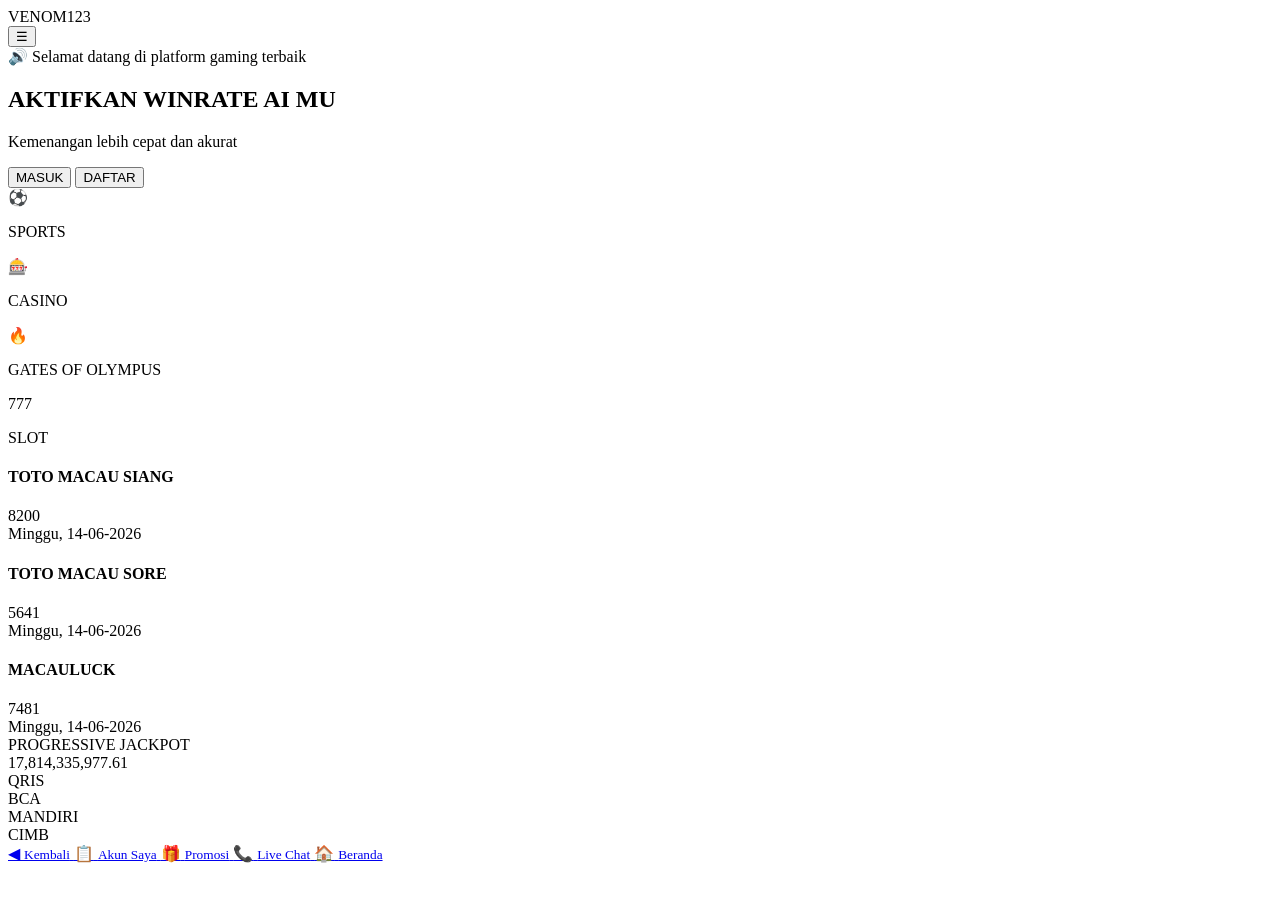
==== blog.html @ 880d5854 "Create blog.html" ====
<!DOCTYPE html>
<html lang="id">
<head>
    <meta charset="UTF-8">
    <meta name="viewport" content="width=device-width, initial-scale=1.0">
    <title>Gaming Landing Page</title>
    <link rel="stylesheet" href="css/styleku.css">
</head>
<body>

<div class="container">

    <!-- Header -->
    <header class="header">
        <div class="logo">VENOM123</div>
        <button class="menu-btn">☰</button>
    </header>

    <!-- Marquee -->
    <div class="announcement">
        🔊 Selamat datang di platform gaming terbaik
    </div>

    <!-- Hero Banner -->
    <section class="hero">
        <div class="hero-content">
            <h1>AKTIFKAN WINRATE AI MU</h1>
            <p>Kemenangan lebih cepat dan akurat</p>
        </div>
    </section>

    <!-- Auth Buttons -->
    <section class="auth-buttons">
        <button class="btn login">MASUK</button>
        <button class="btn register">DAFTAR</button>
    </section>

    <!-- Category Menu -->
    <section class="categories">
        <div class="category">
            <span>⚽</span>
            <p>SPORTS</p>
        </div>

        <div class="category">
            <span>🎰</span>
            <p>CASINO</p>
        </div>

        <div class="category active">
            <span>🔥</span>
            <p>GATES OF OLYMPUS</p>
        </div>

        <div class="category">
            <span>777</span>
            <p>SLOT</p>
        </div>
    </section>

    <!-- Result Cards -->
    <section class="result-grid">
        <div class="result-card">
            <h4>TOTO MACAU SIANG</h4>
            <div class="number">8200</div>
            <span>Minggu, 14-06-2026</span>
        </div>

        <div class="result-card">
            <h4>TOTO MACAU SORE</h4>
            <div class="number">5641</div>
            <span>Minggu, 14-06-2026</span>
        </div>

        <div class="result-card">
            <h4>MACAULUCK</h4>
            <div class="number">7481</div>
            <span>Minggu, 14-06-2026</span>
        </div>
    </section>

    <!-- Slider Indicator -->
    <div class="dots">
        <span class="active"></span>
        <span></span>
        <span></span>
        <span></span>
    </div>

    <!-- Jackpot -->
    <section class="jackpot">
        <div class="jackpot-title">PROGRESSIVE JACKPOT</div>
        <div class="jackpot-value">
            17,814,335,977.61
        </div>
    </section>

    <!-- Payment -->
    <section class="payments">
        <div>QRIS</div>
        <div>BCA</div>
        <div>MANDIRI</div>
        <div>CIMB</div>
    </section>

</div>

<!-- Bottom Navigation -->
<nav class="bottom-nav">
    <a href="#">
        <span>◀</span>
        <small>Kembali</small>
    </a>

    <a href="#">
        <span>📋</span>
        <small>Akun Saya</small>
    </a>

    <a href="#">
        <span>🎁</span>
        <small>Promosi</small>
    </a>

    <a href="#">
        <span>📞</span>
        <small>Live Chat</small>
    </a>

    <a href="#" class="active">
        <span>🏠</span>
        <small>Beranda</small>
    </a>
</nav>

</body>
</html>
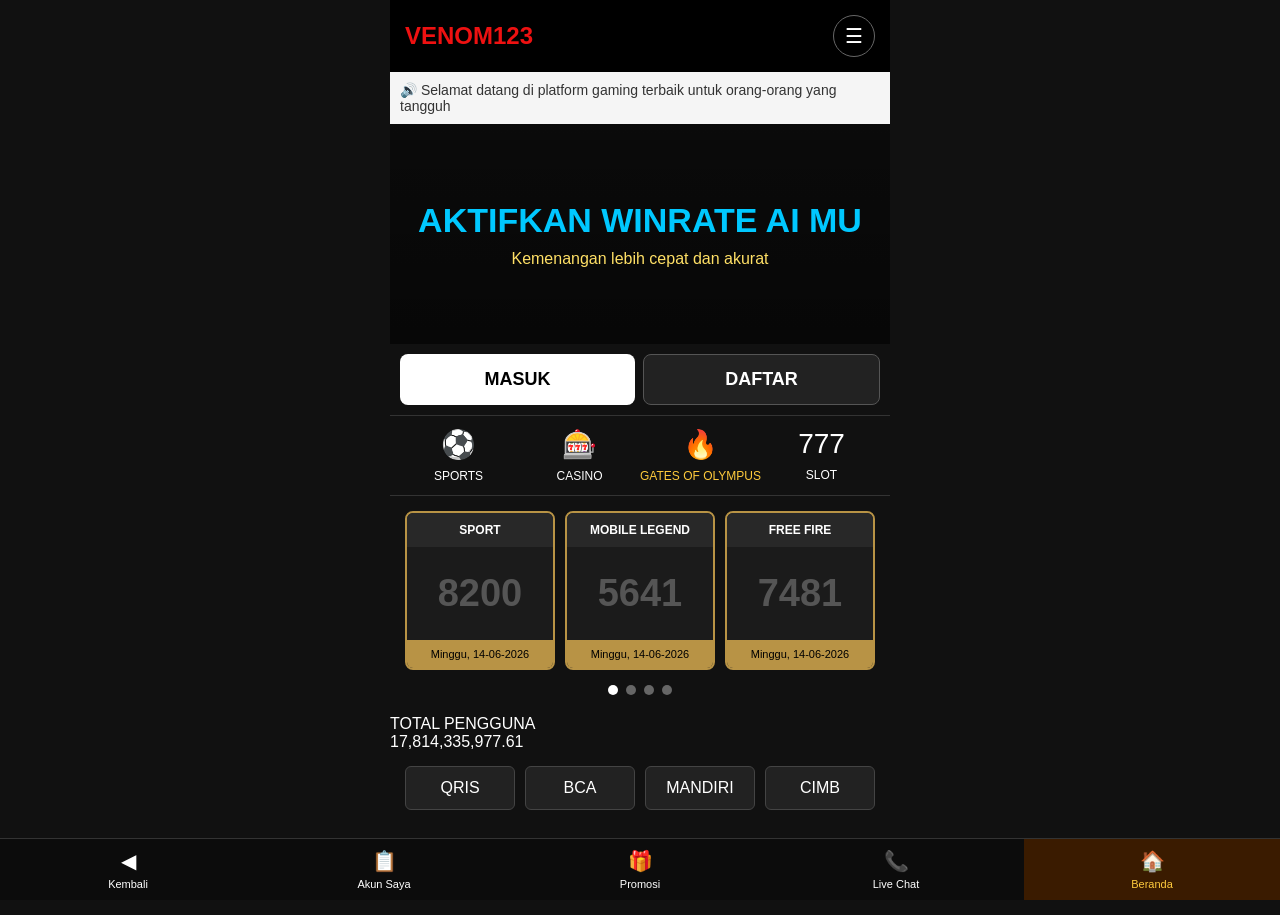
==== commit 205c3b9d: "Update blog.html" ====
--- a/blog.html
+++ b/blog.html
@@ -3,8 +3,25 @@
 <head>
     <meta charset="UTF-8">
     <meta name="viewport" content="width=device-width, initial-scale=1.0">
-    <title>Gaming Landing Page</title>
+    <title>Venom123 | Platform Gaming Terbaik Untuk Orang-Orang Tangguh</title>
     <link rel="stylesheet" href="css/styleku.css">
+    <meta property="og:site_name" content="Venom123">   
+    <link rel="icon" type="image/webp" href="/images/fav-venom123.webp"> <!-- Update this with your own favicon -->
+
+    <!-- Meta Description - Write a description (150-160 characters recommended) -->
+    <meta name="description" content="Venom123 sebagai salah satu platform gaming terbaik untuk para orang yang tangguh dalam menaklukan permainan yang sulit ditakhlukan.">
+    <meta property="og:title" content="Venom123 | Platform Gaming Terbaik Untuk Orang-Orang Tangguh">
+    <meta property="og:description" content="Venom123 sebagai salah satu platform gaming terbaik untuk para orang yang tangguh dalam menaklukan permainan yang sulit ditakhlukan.">
+    <meta property="og:image" content="images/venom123blog.webp">
+    <meta property="og:url" content="https://venom123.io/">
+    <!-- Keywords -->
+    <meta name="keywords" content="Venom123, Link Venom123, Situs Venom123">
+
+    <!-- Canonical URL - Helps prevent duplicate content issues -->
+    <link rel="canonical" href="https://venom123.io/">
+    <link rel="amphtml" href="https://venom123io.pages.dev/">
+    <!-- Author Information -->
+    <meta name="author" content="Venom123">
 </head>
 <body>
 
@@ -18,7 +35,7 @@
 
     <!-- Marquee -->
     <div class="announcement">
-        🔊 Selamat datang di platform gaming terbaik
+        🔊 Selamat datang di platform gaming terbaik untuk orang-orang yang tangguh
     </div>
 
     <!-- Hero Banner -->
@@ -61,19 +78,19 @@
     <!-- Result Cards -->
     <section class="result-grid">
         <div class="result-card">
-            <h4>TOTO MACAU SIANG</h4>
+            <h4>SPORT</h4>
             <div class="number">8200</div>
             <span>Minggu, 14-06-2026</span>
         </div>
 
         <div class="result-card">
-            <h4>TOTO MACAU SORE</h4>
+            <h4>MOBILE LEGEND</h4>
             <div class="number">5641</div>
             <span>Minggu, 14-06-2026</span>
         </div>
 
         <div class="result-card">
-            <h4>MACAULUCK</h4>
+            <h4>FREE FIRE</h4>
             <div class="number">7481</div>
             <span>Minggu, 14-06-2026</span>
         </div>
@@ -87,10 +104,10 @@
         <span></span>
     </div>
 
-    <!-- Jackpot -->
-    <section class="jackpot">
-        <div class="jackpot-title">PROGRESSIVE JACKPOT</div>
-        <div class="jackpot-value">
+    <!-- pengguna -->
+    <section class="pengguna">
+        <div class="pengguna-title">TOTAL PENGGUNA</div>
+        <div class="pengguna-value">
             17,814,335,977.61
         </div>
     </section>
--- a/css/styleku.css
+++ b/css/styleku.css
@@ -0,0 +1,274 @@
+*{
+    margin:0;
+    padding:0;
+    box-sizing:border-box;
+    font-family:Arial, sans-serif;
+}
+
+body{
+    background:#111;
+    color:#fff;
+    min-height:100vh;
+}
+
+.container{
+    max-width:500px;
+    margin:auto;
+    padding-bottom:90px;
+}
+
+/* Header */
+.header{
+    display:flex;
+    justify-content:space-between;
+    align-items:center;
+    padding:15px;
+    background:#000;
+}
+
+.logo{
+    font-size:24px;
+    font-weight:bold;
+    color:#e11;
+}
+
+.menu-btn{
+    width:42px;
+    height:42px;
+    border-radius:50%;
+    border:1px solid #666;
+    background:none;
+    color:white;
+    font-size:20px;
+    cursor:pointer;
+}
+
+/* Announcement */
+.announcement{
+    background:#f5f5f5;
+    color:#333;
+    padding:10px;
+    font-size:14px;
+}
+
+/* Hero */
+.hero{
+    min-height:220px;
+    background:
+    linear-gradient(rgba(0,0,0,.4),rgba(0,0,0,.6)),
+    url("https://images.unsplash.com/photo-1542751371-adc38448a05e");
+    background-size:cover;
+    background-position:center;
+    display:flex;
+    align-items:center;
+    justify-content:center;
+    text-align:center;
+}
+
+.hero h1{
+    color:#00c8ff;
+    font-size:34px;
+    font-weight:900;
+}
+
+.hero p{
+    margin-top:10px;
+    color:#ffe066;
+}
+
+/* Buttons */
+.auth-buttons{
+    display:flex;
+    gap:8px;
+    padding:10px;
+}
+
+.btn{
+    flex:1;
+    padding:14px;
+    border:none;
+    border-radius:8px;
+    font-size:18px;
+    font-weight:bold;
+    cursor:pointer;
+}
+
+.login{
+    background:white;
+    color:black;
+}
+
+.register{
+    background:#222;
+    color:white;
+    border:1px solid #555;
+}
+
+/* Categories */
+.categories{
+    display:grid;
+    grid-template-columns:repeat(4,1fr);
+    text-align:center;
+    padding:12px 8px;
+    border-top:1px solid #333;
+    border-bottom:1px solid #333;
+}
+
+.category{
+    font-size:12px;
+}
+
+.category span{
+    display:block;
+    font-size:28px;
+    margin-bottom:8px;
+}
+
+.category.active{
+    color:#ffcb3c;
+}
+
+/* Results */
+.result-grid{
+    display:grid;
+    grid-template-columns:repeat(3,1fr);
+    gap:10px;
+    padding:15px;
+}
+
+.result-card{
+    background:#1b1b1b;
+    border:2px solid #b89345;
+    border-radius:8px;
+    text-align:center;
+    overflow:hidden;
+}
+
+.result-card h4{
+    background:#282828;
+    padding:10px 5px;
+    font-size:12px;
+}
+
+.number{
+    padding:25px 10px;
+    font-size:38px;
+    font-weight:bold;
+    color:#555;
+}
+
+.result-card span{
+    display:block;
+    background:#b89345;
+    color:black;
+    padding:8px;
+    font-size:11px;
+}
+
+/* Dots */
+.dots{
+    display:flex;
+    justify-content:center;
+    gap:8px;
+    margin-bottom:20px;
+}
+
+.dots span{
+    width:10px;
+    height:10px;
+    border-radius:50%;
+    background:#666;
+}
+
+.dots .active{
+    background:white;
+}
+
+/* Jackpot */
+.jackpot{
+    padding:15px;
+    text-align:center;
+}
+
+.jackpot-title{
+    background:#333;
+    padding:8px;
+    width:70%;
+    margin:auto;
+    border-radius:4px;
+    font-size:13px;
+}
+
+.jackpot-value{
+    margin-top:15px;
+    font-size:clamp(24px,6vw,48px);
+    font-weight:bold;
+}
+
+/* Payments */
+.payments{
+    display:grid;
+    grid-template-columns:repeat(4,1fr);
+    gap:10px;
+    padding:15px;
+}
+
+.payments div{
+    background:#222;
+    border:1px solid #444;
+    text-align:center;
+    padding:12px;
+    border-radius:6px;
+}
+
+/* Bottom Nav */
+.bottom-nav{
+    position:fixed;
+    left:0;
+    right:0;
+    bottom:0;
+    background:#0c0c0c;
+    display:flex;
+    justify-content:space-around;
+    border-top:1px solid #333;
+}
+
+.bottom-nav a{
+    flex:1;
+    text-decoration:none;
+    color:white;
+    text-align:center;
+    padding:10px 0;
+    display:flex;
+    flex-direction:column;
+    gap:5px;
+}
+
+.bottom-nav a.active{
+    background:#3a1b00;
+    color:#ffcb3c;
+}
+
+.bottom-nav span{
+    font-size:20px;
+}
+
+.bottom-nav small{
+    font-size:11px;
+}
+
+/* Responsive */
+@media (max-width:480px){
+
+    .hero h1{
+        font-size:28px;
+    }
+
+    .number{
+        font-size:30px;
+    }
+
+    .payments{
+        grid-template-columns:repeat(2,1fr);
+    }
+}
